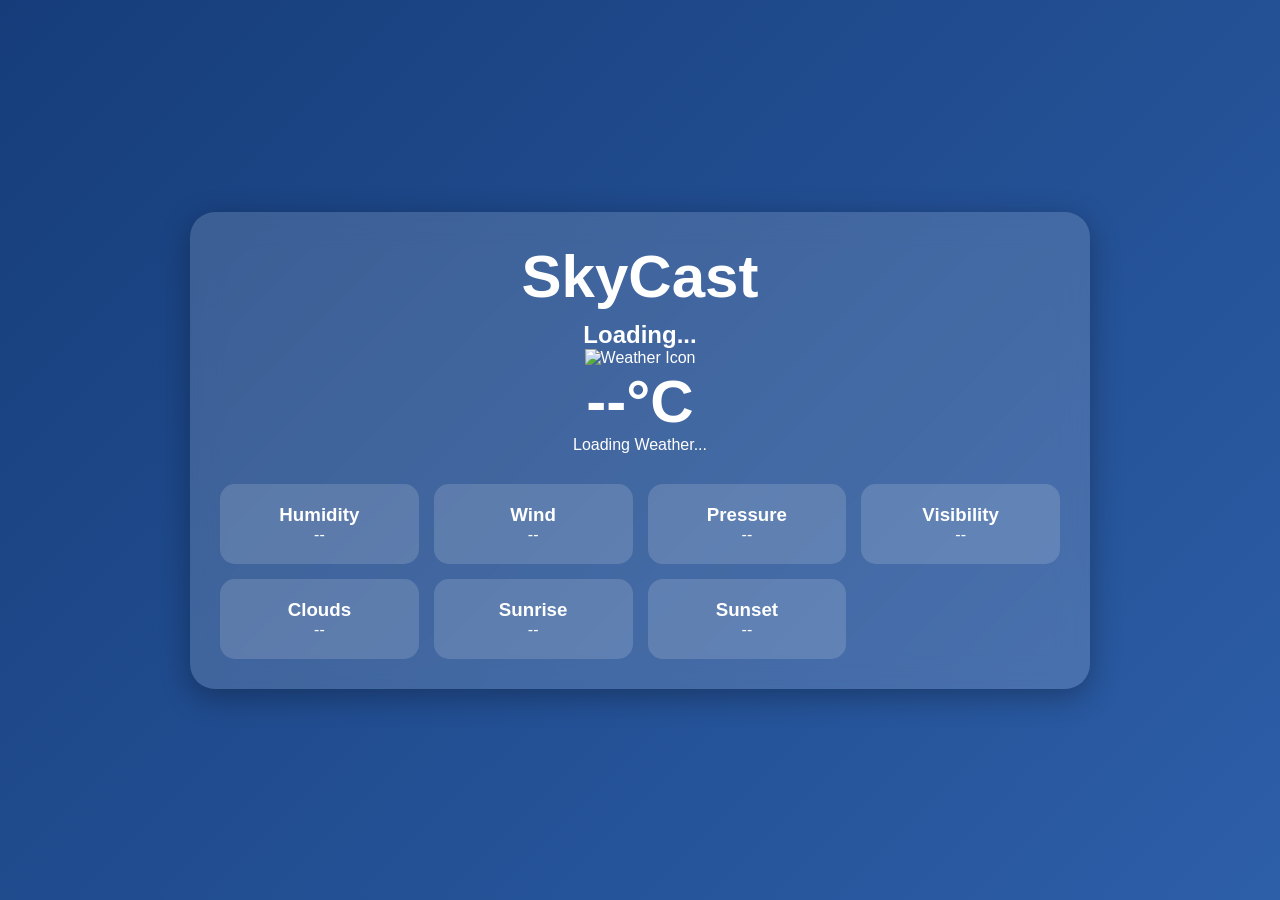
==== weather.html @ 6b6373d0 "Updated SkyCast UI and weather dashboard" ====
<!DOCTYPE html>

<html lang="en">
<head>
    <meta charset="UTF-8">
    <meta name="viewport" content="width=device-width, initial-scale=1.0">
    <title>Weather Details</title>
    <link rel="stylesheet" href="style.css">
</head>
<body>

<div class="weather-card">


<h1>SkyCast</h1>

<h2 id="city">Loading...</h2>

<img id="weatherIcon" alt="Weather Icon">

<h1 id="temperature">--°C</h1>

<p id="condition">Loading Weather...</p>

<div class="details">

    <div class="detail-card">
        <h3>Humidity</h3>
        <p id="humidity">--</p>
    </div>

    <div class="detail-card">
        <h3>Wind</h3>
        <p id="wind">--</p>
    </div>

    <div class="detail-card">
        <h3>Pressure</h3>
        <p id="pressure">--</p>
    </div>

    <div class="detail-card">
        <h3>Visibility</h3>
        <p id="visibility">--</p>
    </div>

    <div class="detail-card">
        <h3>Clouds</h3>
        <p id="clouds">--</p>
    </div>

    <div class="detail-card">
        <h3>Sunrise</h3>
        <p id="sunrise">--</p>
    </div>

    <div class="detail-card">
        <h3>Sunset</h3>
        <p id="sunset">--</p>
    </div>

</div>


</div>

<script src="script.js"></script>

</body>
</html>
---- style.css ----
*{
    margin:0;
    padding:0;
    box-sizing:border-box;
    font-family:'Segoe UI',sans-serif;
.search-box{
    margin:20px 0;
}

.search-box input{
    padding:12px;
    width:250px;
    border:none;
    border-radius:10px;
    font-size:16px;
}

.search-box button{
    padding:12px 20px;
    border:none;
    border-radius:10px;
    cursor:pointer;
    font-size:16px;
    margin-left:10px;
}}

body{
    min-height:100vh;
    display:flex;
    justify-content:center;
    align-items:center;
    background:linear-gradient(135deg,#163d7a,#2d5ea8);
    padding:20px;
}

.weather-card{
    width:900px;
    padding:30px;
    text-align:center;
    border-radius:25px;
    background:rgba(255,255,255,0.15);
    backdrop-filter:blur(15px);
    color:white;
    box-shadow:0 8px 30px rgba(0,0,0,0.3);
}

.weather-card h1{
    font-size:60px;
}

.weather-card h2{
    margin-top:10px;
}

.details{
    margin-top:30px;
    display:grid;
    grid-template-columns:repeat(auto-fit,minmax(180px,1fr));
    gap:15px;
}

.detail-card{
    background:rgba(255,255,255,0.15);
    padding:20px;
    border-radius:15px;
}
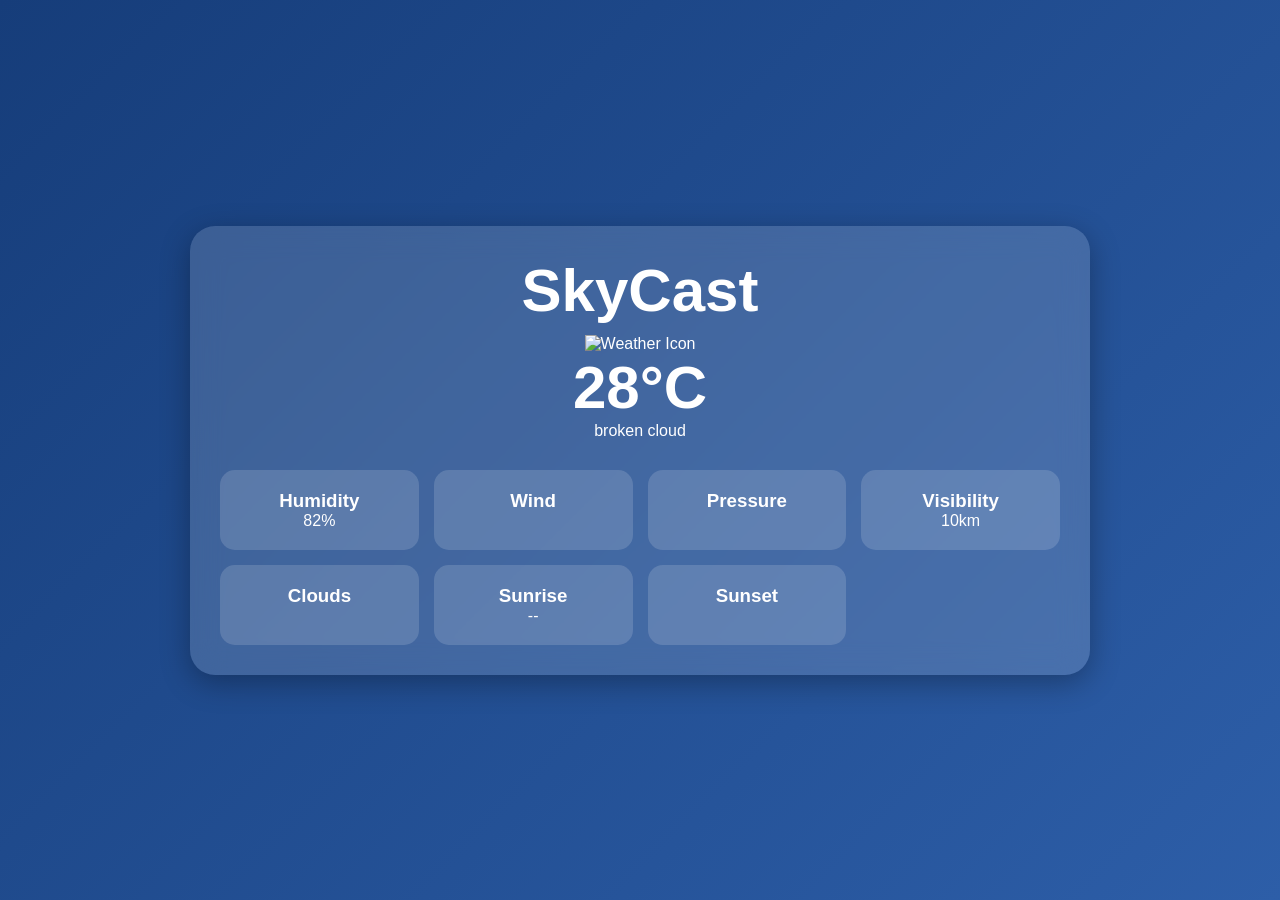
==== commit c1c6d3eb: "Added two page weather dashboard" ====
--- a/weather.html
+++ b/weather.html
@@ -11,42 +11,41 @@
 
 <div class="weather-card">
 
-
 <h1>SkyCast</h1>
 
-<h2 id="city">Loading...</h2>
+<h2 id="city"></h2>
 
 <img id="weatherIcon" alt="Weather Icon">
 
-<h1 id="temperature">--°C</h1>
+<h1 id="temperature">28°C</h1>
 
-<p id="condition">Loading Weather...</p>
+<p id="condition">broken cloud</p>
 
 <div class="details">
 
     <div class="detail-card">
         <h3>Humidity</h3>
-        <p id="humidity">--</p>
+        <p id="humidity">82%</p>
     </div>
 
     <div class="detail-card">
         <h3>Wind</h3>
-        <p id="wind">--</p>
+        <p id="wind"></p>
     </div>
 
     <div class="detail-card">
         <h3>Pressure</h3>
-        <p id="pressure">--</p>
+        <p id="pressure"></p>
     </div>
 
     <div class="detail-card">
         <h3>Visibility</h3>
-        <p id="visibility">--</p>
+        <p id="visibility">10km</p>
     </div>
 
     <div class="detail-card">
         <h3>Clouds</h3>
-        <p id="clouds">--</p>
+        <p id="clouds"></p>
     </div>
 
     <div class="detail-card">
@@ -56,7 +55,7 @@
 
     <div class="detail-card">
         <h3>Sunset</h3>
-        <p id="sunset">--</p>
+        <p id="sunset"></p>
     </div>
 
 </div>
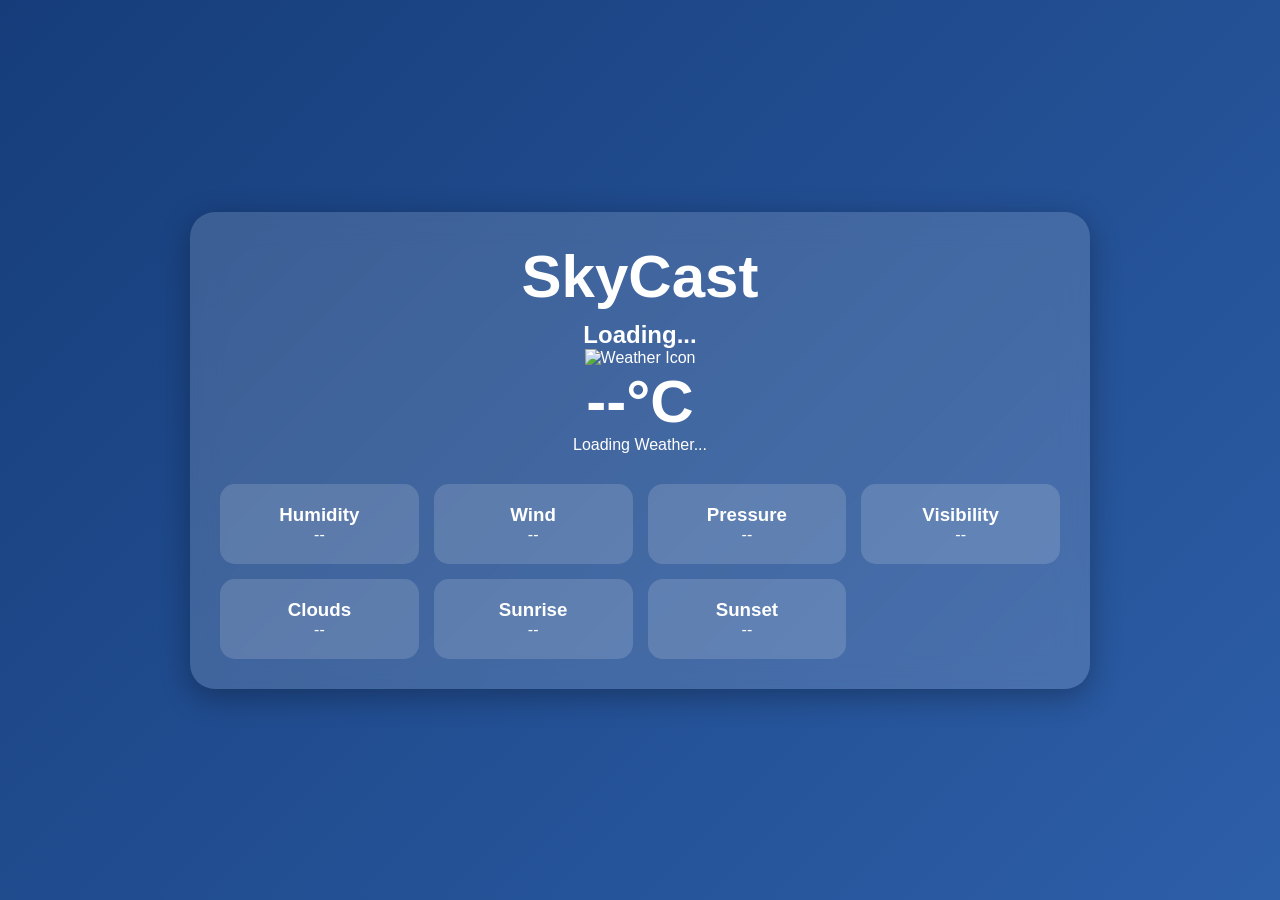
==== commit 3bcb546f: "Added two page weather search" ====
--- a/weather.html
+++ b/weather.html
@@ -1,5 +1,4 @@
 <!DOCTYPE html>
-
 <html lang="en">
 <head>
     <meta charset="UTF-8">
@@ -13,39 +12,39 @@
 
 <h1>SkyCast</h1>
 
-<h2 id="city"></h2>
+<h2 id="city">Loading...</h2>
 
 <img id="weatherIcon" alt="Weather Icon">
 
-<h1 id="temperature">28°C</h1>
+<h1 id="temperature">--°C</h1>
 
-<p id="condition">broken cloud</p>
+<p id="condition">Loading Weather...</p>
 
 <div class="details">
 
     <div class="detail-card">
         <h3>Humidity</h3>
-        <p id="humidity">82%</p>
+        <p id="humidity">--</p>
     </div>
 
     <div class="detail-card">
         <h3>Wind</h3>
-        <p id="wind"></p>
+        <p id="wind">--</p>
     </div>
 
     <div class="detail-card">
         <h3>Pressure</h3>
-        <p id="pressure"></p>
+        <p id="pressure">--</p>
     </div>
 
     <div class="detail-card">
         <h3>Visibility</h3>
-        <p id="visibility">10km</p>
+        <p id="visibility">--</p>
     </div>
 
     <div class="detail-card">
         <h3>Clouds</h3>
-        <p id="clouds"></p>
+        <p id="clouds">--</p>
     </div>
 
     <div class="detail-card">
@@ -55,11 +54,10 @@
 
     <div class="detail-card">
         <h3>Sunset</h3>
-        <p id="sunset"></p>
+        <p id="sunset">--</p>
     </div>
 
 </div>
-
 
 </div>
 
